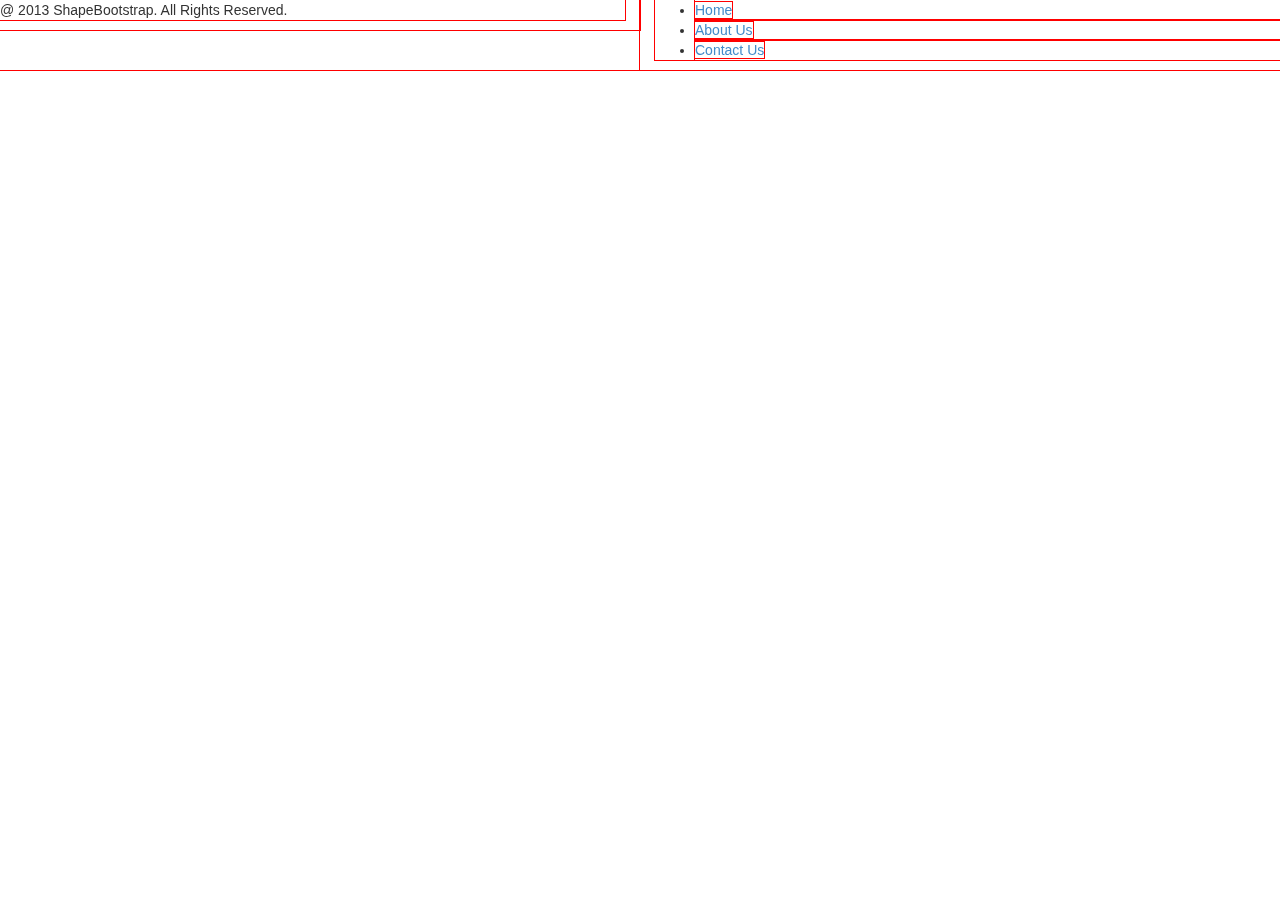
==== index.html @ e07c38ef "problema con la regilla" ====
<!DOCTYPE html>
<html lang="en">
  <head>
    <meta charset="utf-8">
    <meta name="viewport" content="width=device-width, initial-scale=1.0">
    <meta name="description" content="">
    <meta name="author" content="">
    <title>Home | Flat Theme</title>
    <link href="css/bootstrap.min.css" rel="stylesheet">
    <link href="css/font-awesome.min.css" rel="stylesheet">
    <link href="css/animate.css" rel="stylesheet">
    <link href="css/main.css" rel="stylesheet">
    <!--[if lt IE 9]>
    <script src="js/html5shiv.js"></script>
    <script src="js/respond.min.js"></script>
    <![endif]-->       
    <link rel="shortcut icon" href="images/ico/favicon.ico">
    <link rel="apple-touch-icon-precomposed" sizes="144x144" href="images/ico/apple-touch-icon-144-precomposed.png">
    <link rel="apple-touch-icon-precomposed" sizes="114x114" href="images/ico/apple-touch-icon-114-precomposed.png">
    <link rel="apple-touch-icon-precomposed" sizes="72x72" href="images/ico/apple-touch-icon-72-precomposed.png">
    <link rel="apple-touch-icon-precomposed" href="images/ico/apple-touch-icon-57-precomposed.png">
  </head>
  <body>
  <div>
    
        <div class="row">
            <div class="col-sm-6">
                <p>@ 2013 ShapeBootstrap. All Rights Reserved.</p>
            </div>
            <div class="col-sm-6">
                <ul id="lista-ter">
                    <li><a href="">Home</a></li>
                    <li><a href="">About Us</a></li>
                    <li><a href="">Contact Us</a></li>
                </ul>
            </div>
        </div>

    </div>

    <script src="js/jquery.js"></script>
    <script src="js/bootstrap.min.js"></script>
    <script src="js/main.js"></script>
  </body>
</html>
---- css/main.css ----
@import url(http://fonts.googleapis.com/css?family=Roboto:400,700,300);

.clearfix {
  *zoom: 1;
}

.clearfix:before,
.clearfix:after {
  display: table;
  content: "";
  line-height: 0;
}
.clearfix:after {
  clear: both;
}
*{
	outline:solid red 1px;
}
#lista-footer{
  list-style:none;
  float:right;
}
#lista-footer li{
  width:100px;
  display:inline-block;
}
#lista-footer li a{
	text-decoration:none;
}
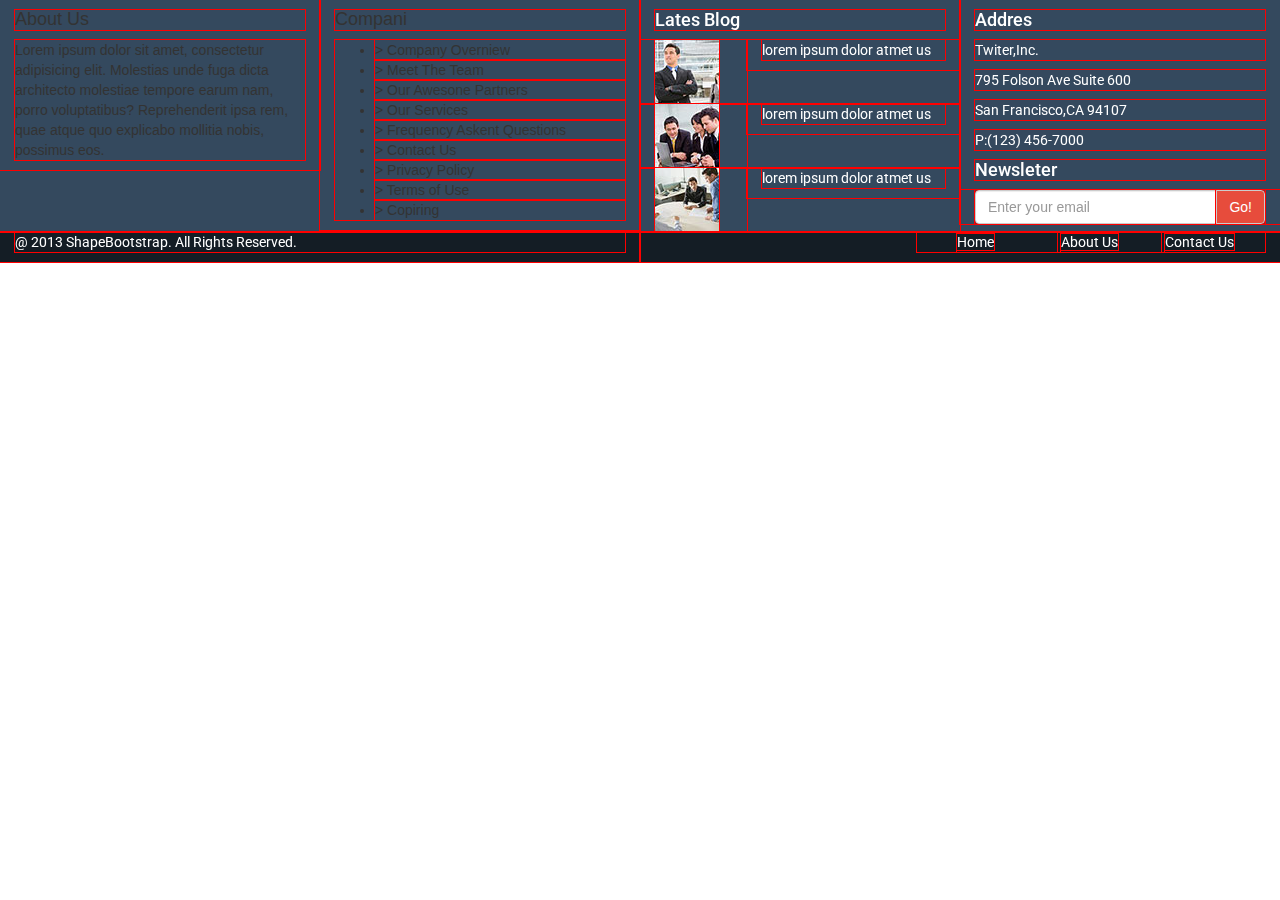
==== commit dcc2e201: "cambios footer" ====
--- a/index.html
+++ b/index.html
@@ -21,22 +21,93 @@
     <link rel="apple-touch-icon-precomposed" href="images/ico/apple-touch-icon-57-precomposed.png">
   </head>
   <body>
-  <div>
-    
-        <div class="row">
+  <div class="container-fluid">
+       <div class="row plomo-claro">
+           <div class="col-md-3">
+               <h4>About Us</h4>
+               <p>Lorem ipsum dolor sit amet, consectetur adipisicing elit. Molestias unde fuga dicta architecto molestiae tempore earum nam, porro voluptatibus? Reprehenderit ipsa rem, quae atque quo explicabo mollitia nobis, possimus eos.</p>
+           </div>
+           <div class="col-md-3">
+              <h4>Compani</h4> 
+              <ul>
+                  <li>> Company Overniew</li>
+                  <li>> Meet The Team</li>
+                  <li>> Our Awesone Partners</li>
+                  <li>> Our Services</li>
+                  <li>> Frequency Askent Questions</li>
+                  <li>> Contact Us</li>
+                  <li>> Privacy Policy</li>
+                  <li>> Terms of Use</li>
+                  <li>> Copiring</li>
+              </ul>
+           </div>
+           <div class="col-md-3">
+                <h4 id="blanco">Lates Blog</h4>
+                 <div class="row">
+                   <div class="col-sm-4">
+                       <img src="images/blog/thumb1.jpg">
+
+                   </div>
+                   <div class="col-sm-8">
+                      <p id="blanco">lorem ipsum dolor atmet us</p>
+                   </div>
+                 </div>
+                 <div class="row">
+                   <div class="col-sm-4">
+                       <img src="images/blog/thumb2.jpg">
+                       
+                   </div>
+                   <div class="col-sm-8">
+                      <p id="blanco">lorem ipsum dolor atmet us</p>
+                   </div>
+                 </div>
+                 <div class="row">
+                   <div class="col-sm-4">
+                       <img src="images/blog/thumb3.jpg">
+                       
+                   </div>
+                   <div class="col-sm-8">
+                      <p id="blanco">lorem ipsum dolor atmet us</p>
+                   </div>
+                 </div>
+                 
+           </div>
+           <div class="col-sm-3">
+               <h4 id="blanco">Addres</h4>
+               <p id="blanco">Twiter,Inc.</p>
+               <p id="blanco">795 Folson Ave Suite 600</p>
+               <p id="blanco">San Francisco,CA 94107</p>
+               <p id="blanco">P:(123) 456-7000</p>
+               <h4 id="blanco">Newsleter</h4>
+               <div class="row">
+                <div class="col-sm-12">
+                    <div class="input-group">
+                    <input type="text" class="form-control" placeholder="Enter your email">
+                    <span class="input-group-btn">
+                    <button class="btn btn-default" type="button">Go!</button>
+                    </span>
+                    </div>
+                </div>
+               </div>
+            </div>
+      
+       </div> 
+              
+            <div class="row plomo-oscuro">
             <div class="col-sm-6">
-                <p>@ 2013 ShapeBootstrap. All Rights Reserved.</p>
+                <p id="blanco">@ 2013 ShapeBootstrap. All Rights Reserved.</p>
             </div>
             <div class="col-sm-6">
-                <ul id="lista-ter">
+                <ul id="lista-footer">
                     <li><a href="">Home</a></li>
                     <li><a href="">About Us</a></li>
                     <li><a href="">Contact Us</a></li>
                 </ul>
             </div>
-        </div>
+            </div>
 
     </div>
+
 
     <script src="js/jquery.js"></script>
     <script src="js/bootstrap.min.js"></script>
--- a/css/main.css
+++ b/css/main.css
@@ -16,6 +16,13 @@
 *{
 	outline:solid red 1px;
 }
+.plomo-oscuro{
+	background:#141d25;
+}
+.plomo-claro{
+	background:#34495e;
+
+	}
 #lista-footer{
   list-style:none;
   float:right;
@@ -23,7 +30,18 @@
 #lista-footer li{
   width:100px;
   display:inline-block;
+
 }
 #lista-footer li a{
 	text-decoration:none;
+	color:white;
+	font-family:Roboto;
 }
+#blanco{
+	color:white;
+	font-family:Roboto;
+}
+.btn-default{
+    color:white;
+    background:#e74c3c;
+}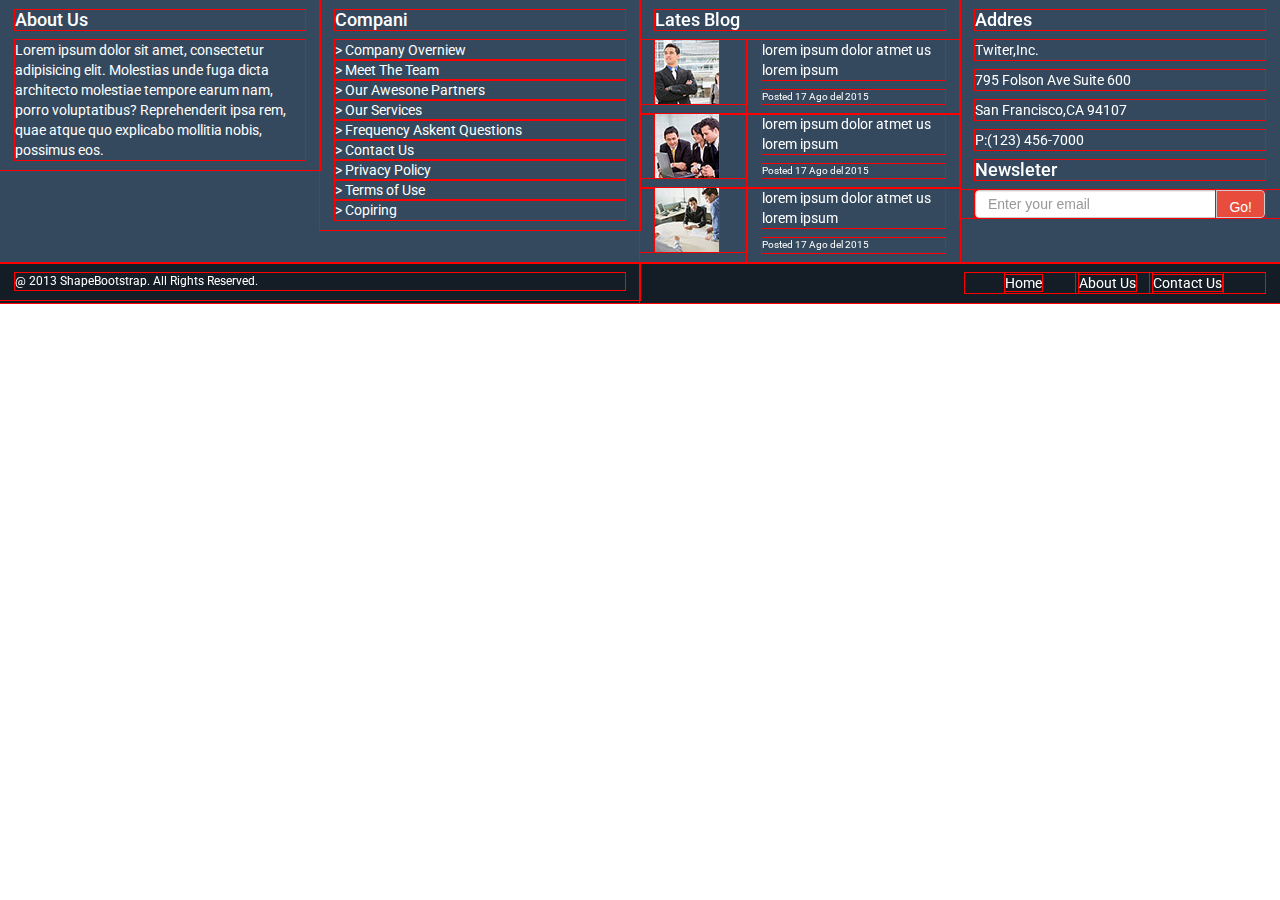
==== commit 4547992c: "aplicando estilos al footer" ====
--- a/index.html
+++ b/index.html
@@ -24,32 +24,36 @@
   <div class="container-fluid">
        <div class="row plomo-claro">
            <div class="col-md-3">
-               <h4>About Us</h4>
-               <p>Lorem ipsum dolor sit amet, consectetur adipisicing elit. Molestias unde fuga dicta architecto molestiae tempore earum nam, porro voluptatibus? Reprehenderit ipsa rem, quae atque quo explicabo mollitia nobis, possimus eos.</p>
+               <h4 class="blanco">About Us</h4>
+               <p class="blanco">Lorem ipsum dolor sit amet, consectetur adipisicing elit. Molestias unde fuga dicta architecto molestiae tempore earum nam, porro voluptatibus? Reprehenderit ipsa rem, quae atque quo explicabo mollitia nobis, possimus eos.</p>
            </div>
            <div class="col-md-3">
-              <h4>Compani</h4> 
-              <ul>
-                  <li>> Company Overniew</li>
-                  <li>> Meet The Team</li>
-                  <li>> Our Awesone Partners</li>
-                  <li>> Our Services</li>
-                  <li>> Frequency Askent Questions</li>
-                  <li>> Contact Us</li>
-                  <li>> Privacy Policy</li>
-                  <li>> Terms of Use</li>
-                  <li>> Copiring</li>
+              <h4 class="blanco">Compani</h4> 
+              <ul id="lista-compani">
+                  <li class="blanco">> Company Overniew</li>
+                  <li class="blanco">> Meet The Team</li>
+                  <li class="blanco">> Our Awesone Partners</li>
+                  <li class="blanco">> Our Services</li>
+                  <li class="blanco">> Frequency Askent Questions</li>
+                  <li class="blanco">> Contact Us</li>
+                  <li class="blanco">> Privacy Policy</li>
+                  <li class="blanco">> Terms of Use</li>
+                  <li class="blanco">> Copiring</li>
+
               </ul>
            </div>
+
            <div class="col-md-3">
-                <h4 id="blanco">Lates Blog</h4>
+                <h4 class="blanco">Lates Blog</h4>
                  <div class="row">
                    <div class="col-sm-4">
                        <img src="images/blog/thumb1.jpg">
 
                    </div>
                    <div class="col-sm-8">
-                      <p id="blanco">lorem ipsum dolor atmet us</p>
+                      <p class="blanco">lorem ipsum dolor atmet us
+                      lorem ipsum                    </p>
+                      <p id="pequeño">Posted 17 Ago del 2015</p>
                    </div>
                  </div>
                  <div class="row">
@@ -58,7 +62,10 @@
                        
                    </div>
                    <div class="col-sm-8">
-                      <p id="blanco">lorem ipsum dolor atmet us</p>
+                      <p class="blanco">lorem ipsum dolor atmet us
+                      lorem ipsum
+                      </p>
+                       <p id="pequeño">Posted 17 Ago del 2015</p>
                    </div>
                  </div>
                  <div class="row">
@@ -67,26 +74,33 @@
                        
                    </div>
                    <div class="col-sm-8">
-                      <p id="blanco">lorem ipsum dolor atmet us</p>
+                      <p class="blanco">lorem ipsum dolor atmet us
+                      lorem ipsum
+                      </p>
+                       <p id="pequeño">Posted 17 Ago del 2015</p>
                    </div>
                  </div>
                  
            </div>
            <div class="col-sm-3">
-               <h4 id="blanco">Addres</h4>
-               <p id="blanco">Twiter,Inc.</p>
-               <p id="blanco">795 Folson Ave Suite 600</p>
-               <p id="blanco">San Francisco,CA 94107</p>
-               <p id="blanco">P:(123) 456-7000</p>
-               <h4 id="blanco">Newsleter</h4>
+               <h4 class="blanco">Addres</h4>
+               <p class="blanco">Twiter,Inc.</p>
+               <p class="blanco">795 Folson Ave Suite 600</p>
+               <p class="blanco">San Francisco,CA 94107</p>
+               <p class="blanco">P:(123) 456-7000</p>
+               <h4 class="blanco">Newsleter</h4>
                <div class="row">
                 <div class="col-sm-12">
+                    <form action="#email">
                     <div class="input-group">
-                    <input type="text" class="form-control" placeholder="Enter your email">
+                    <input type="email" class="form-control" placeholder="Enter your email" required>
                     <span class="input-group-btn">
+
                     <button class="btn btn-default" type="button">Go!</button>
                     </span>
+
                     </div>
+                    </form>
                 </div>
                </div>
             </div>
@@ -95,7 +109,7 @@
               
             <div class="row plomo-oscuro">
             <div class="col-sm-6">
-                <p id="blanco">@ 2013 ShapeBootstrap. All Rights Reserved.</p>
+                <p class="blanco separado">@ 2013 ShapeBootstrap. All Rights Reserved.</p>
             </div>
             <div class="col-sm-6">
                 <ul id="lista-footer">
@@ -105,7 +119,7 @@
                 </ul>
             </div>
             </div>
-
+         
     </div>
 
 
--- a/css/main.css
+++ b/css/main.css
@@ -23,12 +23,27 @@
 	background:#34495e;
 
 	}
+.altura{
+	height:50px;
+}
+#lista-compani{
+	list-style:none;
+	padding:0;
+}
+#pequeño{
+	font-size:10px;
+	font-family:Roboto;
+	color:white;
+}
+
 #lista-footer{
   list-style:none;
   float:right;
+  width:300px;
+  margin-top:10px;
 }
 #lista-footer li{
-  width:100px;
+  width:70px;
   display:inline-block;
 
 }
@@ -37,11 +52,34 @@
 	color:white;
 	font-family:Roboto;
 }
-#blanco{
+.blanco{
 	color:white;
 	font-family:Roboto;
 }
+.separado{
+	margin-top:10px;
+	font-size:12px;
+}
+
 .btn-default{
     color:white;
     background:#e74c3c;
-}+    height:28px;
+
+}
+.form-control{
+	height:28px;
+
+}
+input:required{
+
+}
+
+
+
+
+
+
+
+
+
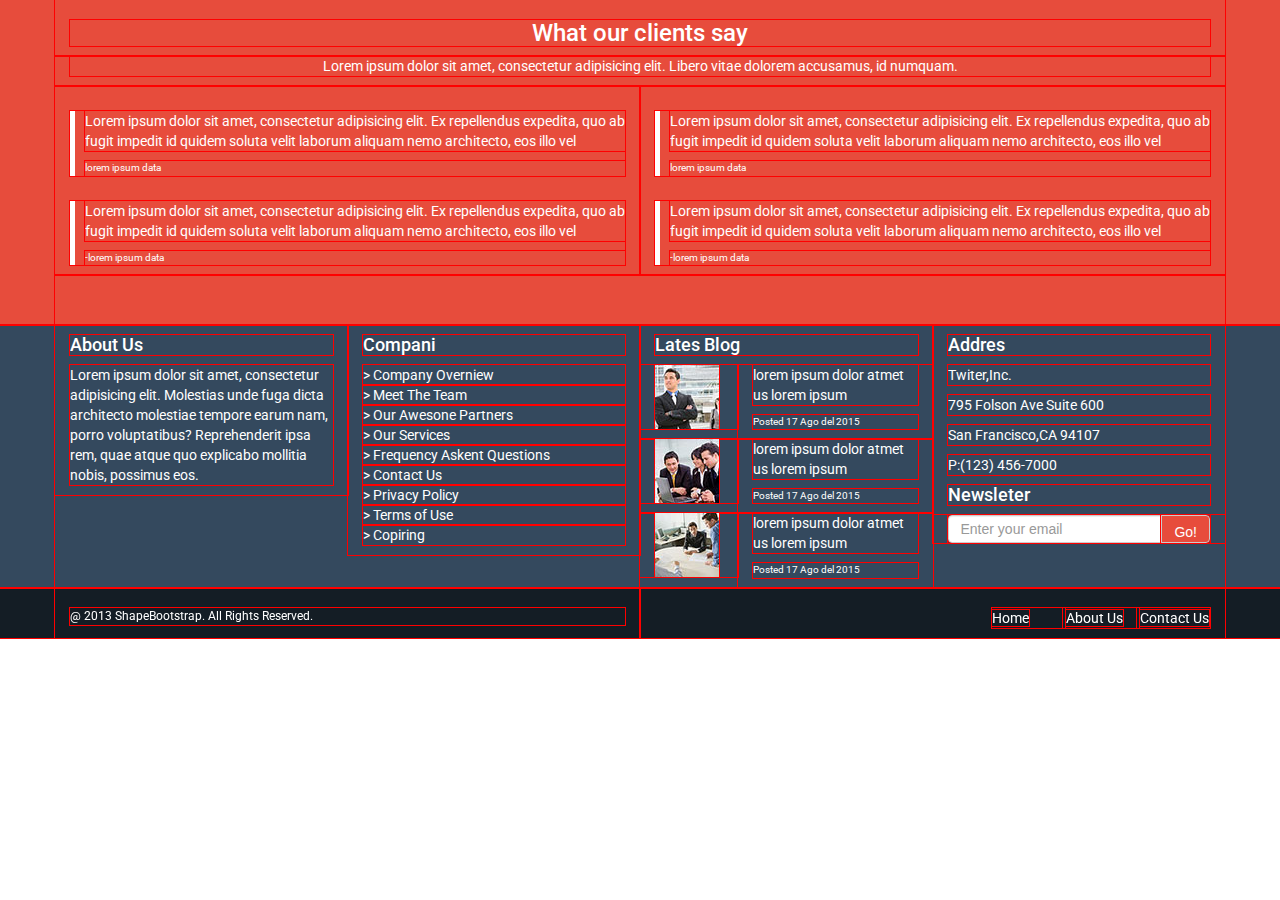
==== commit 43116619: "aplicando estilos" ====
--- a/index.html
+++ b/index.html
@@ -21,8 +21,50 @@
     <link rel="apple-touch-icon-precomposed" href="images/ico/apple-touch-icon-57-precomposed.png">
   </head>
   <body>
-  <div class="container-fluid">
-       <div class="row plomo-claro">
+  <div class="container-fluid rosado-salmon">
+      <div class="container">
+          <div class="row rosado-salmon">
+              <div class="col-sm-12">
+                  <h3 class="blanco centrado">What our clients say</h3>
+              </div>
+          </div>
+          <div class="row rosado-salmon">
+              <div class="col-sm-12">
+                  <p class="blanco centrado">Lorem ipsum dolor sit amet, consectetur adipisicing elit. Libero vitae dolorem accusamus, id numquam.</p>
+              </div>
+          </div>
+          <div class="row rosado-salmon">
+              <div class="col-sm-6">
+                  <div class="parrafo">
+                      <p class="blanco">Lorem ipsum dolor sit amet, consectetur adipisicing elit. Ex repellendus expedita, quo ab fugit impedit id quidem soluta velit laborum aliquam nemo architecto, eos illo vel</p>
+                      <p class="pequeño">lorem ipsum data</p>
+                  </div>
+                  <div class="parrafo">
+                      <p class="blanco">Lorem ipsum dolor sit amet, consectetur adipisicing elit. Ex repellendus expedita, quo ab fugit impedit id quidem soluta velit laborum aliquam nemo architecto, eos illo vel</p>
+                      <p class="pequeño">-lorem ipsum data</p>
+                  </div>
+              </div>
+              <div class="col-sm-6">
+                  <div class="parrafo">
+                      <p class="blanco">Lorem ipsum dolor sit amet, consectetur adipisicing elit. Ex repellendus expedita, quo ab fugit impedit id quidem soluta velit laborum aliquam nemo architecto, eos illo vel</p>
+                      <p class="pequeño">lorem ipsum data</p>
+                  </div>
+                  <div class="parrafo">
+                      <p class="blanco">Lorem ipsum dolor sit amet, consectetur adipisicing elit. Ex repellendus expedita, quo ab fugit impedit id quidem soluta velit laborum aliquam nemo architecto, eos illo vel</p>
+                      <p class="pequeño">-lorem ipsum data</p>
+                  </div>
+              </div>
+          </div>
+          <div class="row rosado-salmon">
+            <div class="col-sm-12 hidden-xs especial
+            ">
+            </div>
+          </div>
+      </div>
+  </div>
+  <div class="container-fluid plomo-claro">
+       <div class="container">
+          <div class="row plomo-claro">
            <div class="col-md-3">
                <h4 class="blanco">About Us</h4>
                <p class="blanco">Lorem ipsum dolor sit amet, consectetur adipisicing elit. Molestias unde fuga dicta architecto molestiae tempore earum nam, porro voluptatibus? Reprehenderit ipsa rem, quae atque quo explicabo mollitia nobis, possimus eos.</p>
@@ -53,7 +95,7 @@
                    <div class="col-sm-8">
                       <p class="blanco">lorem ipsum dolor atmet us
                       lorem ipsum                    </p>
-                      <p id="pequeño">Posted 17 Ago del 2015</p>
+                      <p class="pequeño">Posted 17 Ago del 2015</p>
                    </div>
                  </div>
                  <div class="row">
@@ -65,7 +107,7 @@
                       <p class="blanco">lorem ipsum dolor atmet us
                       lorem ipsum
                       </p>
-                       <p id="pequeño">Posted 17 Ago del 2015</p>
+                       <p class="pequeño">Posted 17 Ago del 2015</p>
                    </div>
                  </div>
                  <div class="row">
@@ -77,7 +119,7 @@
                       <p class="blanco">lorem ipsum dolor atmet us
                       lorem ipsum
                       </p>
-                       <p id="pequeño">Posted 17 Ago del 2015</p>
+                       <p class="pequeño">Posted 17 Ago del 2015</p>
                    </div>
                  </div>
                  
@@ -105,10 +147,13 @@
                </div>
             </div>
       
-       </div> 
-              
-            <div class="row plomo-oscuro">
-            <div class="col-sm-6">
+          </div>
+       </div>
+  </div>
+  <div class="container-fluid plomo-oscuro">
+       <div class="container">
+          <div class="row plomo-oscuro">
+            <div class="col-sm-6 altura">
                 <p class="blanco separado">@ 2013 ShapeBootstrap. All Rights Reserved.</p>
             </div>
             <div class="col-sm-6">
@@ -118,11 +163,11 @@
                     <li><a href="">Contact Us</a></li>
                 </ul>
             </div>
-            </div>
-         
-    </div>
+            </div> 
+       </div>
+  </div>
 
-
+  
     <script src="js/jquery.js"></script>
     <script src="js/bootstrap.min.js"></script>
     <script src="js/main.js"></script>
--- a/css/main.css
+++ b/css/main.css
@@ -21,8 +21,18 @@
 }
 .plomo-claro{
 	background:#34495e;
-
 	}
+.rosado-salmon{
+	background:#e74c3c;
+}
+.especial{
+	height:50px;
+}
+.parrafo{
+    border-left:5px solid white;
+    padding-left:10px;
+    margin-top:25px;
+}
 .altura{
 	height:50px;
 }
@@ -30,17 +40,19 @@
 	list-style:none;
 	padding:0;
 }
-#pequeño{
+.pequeño{
 	font-size:10px;
 	font-family:Roboto;
 	color:white;
 }
-
+.centrado{
+	text-align:center;
+}
 #lista-footer{
   list-style:none;
   float:right;
-  width:300px;
-  margin-top:10px;
+  padding:0;
+  margin-top:20px;
 }
 #lista-footer li{
   width:70px;
@@ -57,7 +69,7 @@
 	font-family:Roboto;
 }
 .separado{
-	margin-top:10px;
+	margin-top:20px;
 	font-size:12px;
 }
 
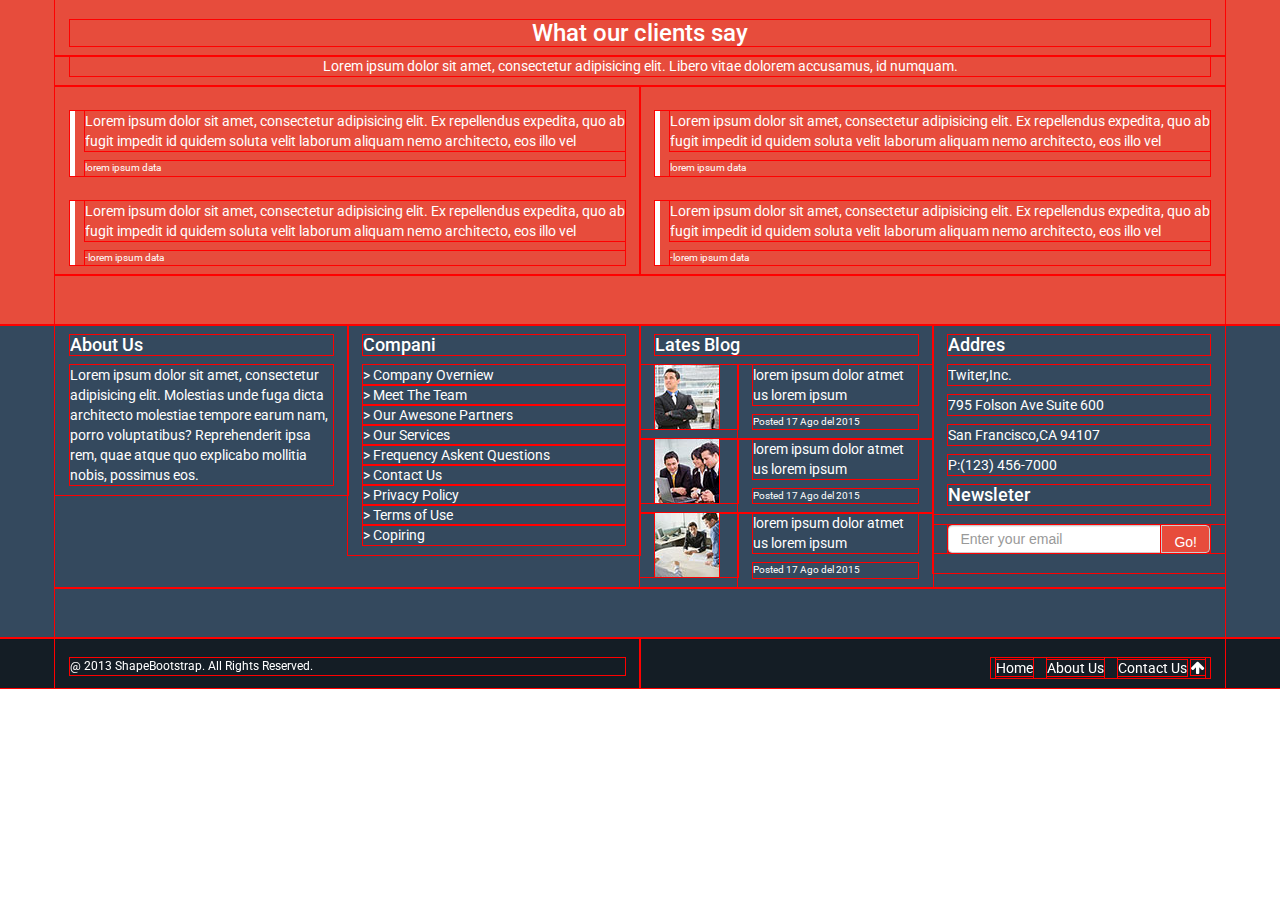
==== commit b12527b3: "portfolioo" ====
--- a/index.html
+++ b/index.html
@@ -132,7 +132,7 @@
                <p class="blanco">P:(123) 456-7000</p>
                <h4 class="blanco">Newsleter</h4>
                <div class="row">
-                <div class="col-sm-12">
+                <div class="col-sm-12 altura">
                     <form action="#email">
                     <div class="input-group">
                     <input type="email" class="form-control" placeholder="Enter your email" required>
@@ -146,25 +146,33 @@
                 </div>
                </div>
             </div>
-      
-          </div>
-       </div>
+        </div>
+          <div class="row plomo-claro">
+                  <div class="col-sm-12 hidden-xs especial">
+                    
+                  </div>
+            </div>
+
+       </div><!--footer-->
   </div>
   <div class="container-fluid plomo-oscuro">
        <div class="container">
           <div class="row plomo-oscuro">
-            <div class="col-sm-6 altura">
+            <div class="col-sm-6 especial">
                 <p class="blanco separado">@ 2013 ShapeBootstrap. All Rights Reserved.</p>
             </div>
-            <div class="col-sm-6">
+            <div class="col-sm-6 especial">
                 <ul id="lista-footer">
                     <li><a href="">Home</a></li>
                     <li><a href="">About Us</a></li>
-                    <li><a href="">Contact Us</a></li>
+                    <li><a href="">Contact Us</a>
+                    <span class="icon-arrow-up"></span>
+                    </li>
                 </ul>
+                
             </div>
             </div> 
-       </div>
+        </div>
   </div>
 
   
--- a/css/main.css
+++ b/css/main.css
@@ -25,16 +25,33 @@
 .rosado-salmon{
 	background:#e74c3c;
 }
+.esmeralda{
+	background:#2ecc71;
+}
+.plomito{
+	background:#f4f4f3;
+}
 .especial{
 	height:50px;
+}
+.altura{
+   margin:10px 0 20px 0;
 }
 .parrafo{
     border-left:5px solid white;
     padding-left:10px;
     margin-top:25px;
 }
-.altura{
-	height:50px;
+.unico{
+	width:20px;
+}
+.indicador{
+	width:130px;
+    float:right;
+}
+.indicador p{
+	width:60px;
+	display:inline-block;
 }
 #lista-compani{
 	list-style:none;
@@ -55,7 +72,7 @@
   margin-top:20px;
 }
 #lista-footer li{
-  width:70px;
+  margin:0 5px 0 5px;
   display:inline-block;
 
 }
@@ -86,6 +103,15 @@
 input:required{
 
 }
+.icon-arrow-up{
+	color:white;
+	font-size:15px;
+}
+.foto-1{
+	width:100%;
+	height:2%;
+	padding:10px;
+}
 
 
 
@@ -93,5 +119,3 @@
 
 
 
-
-
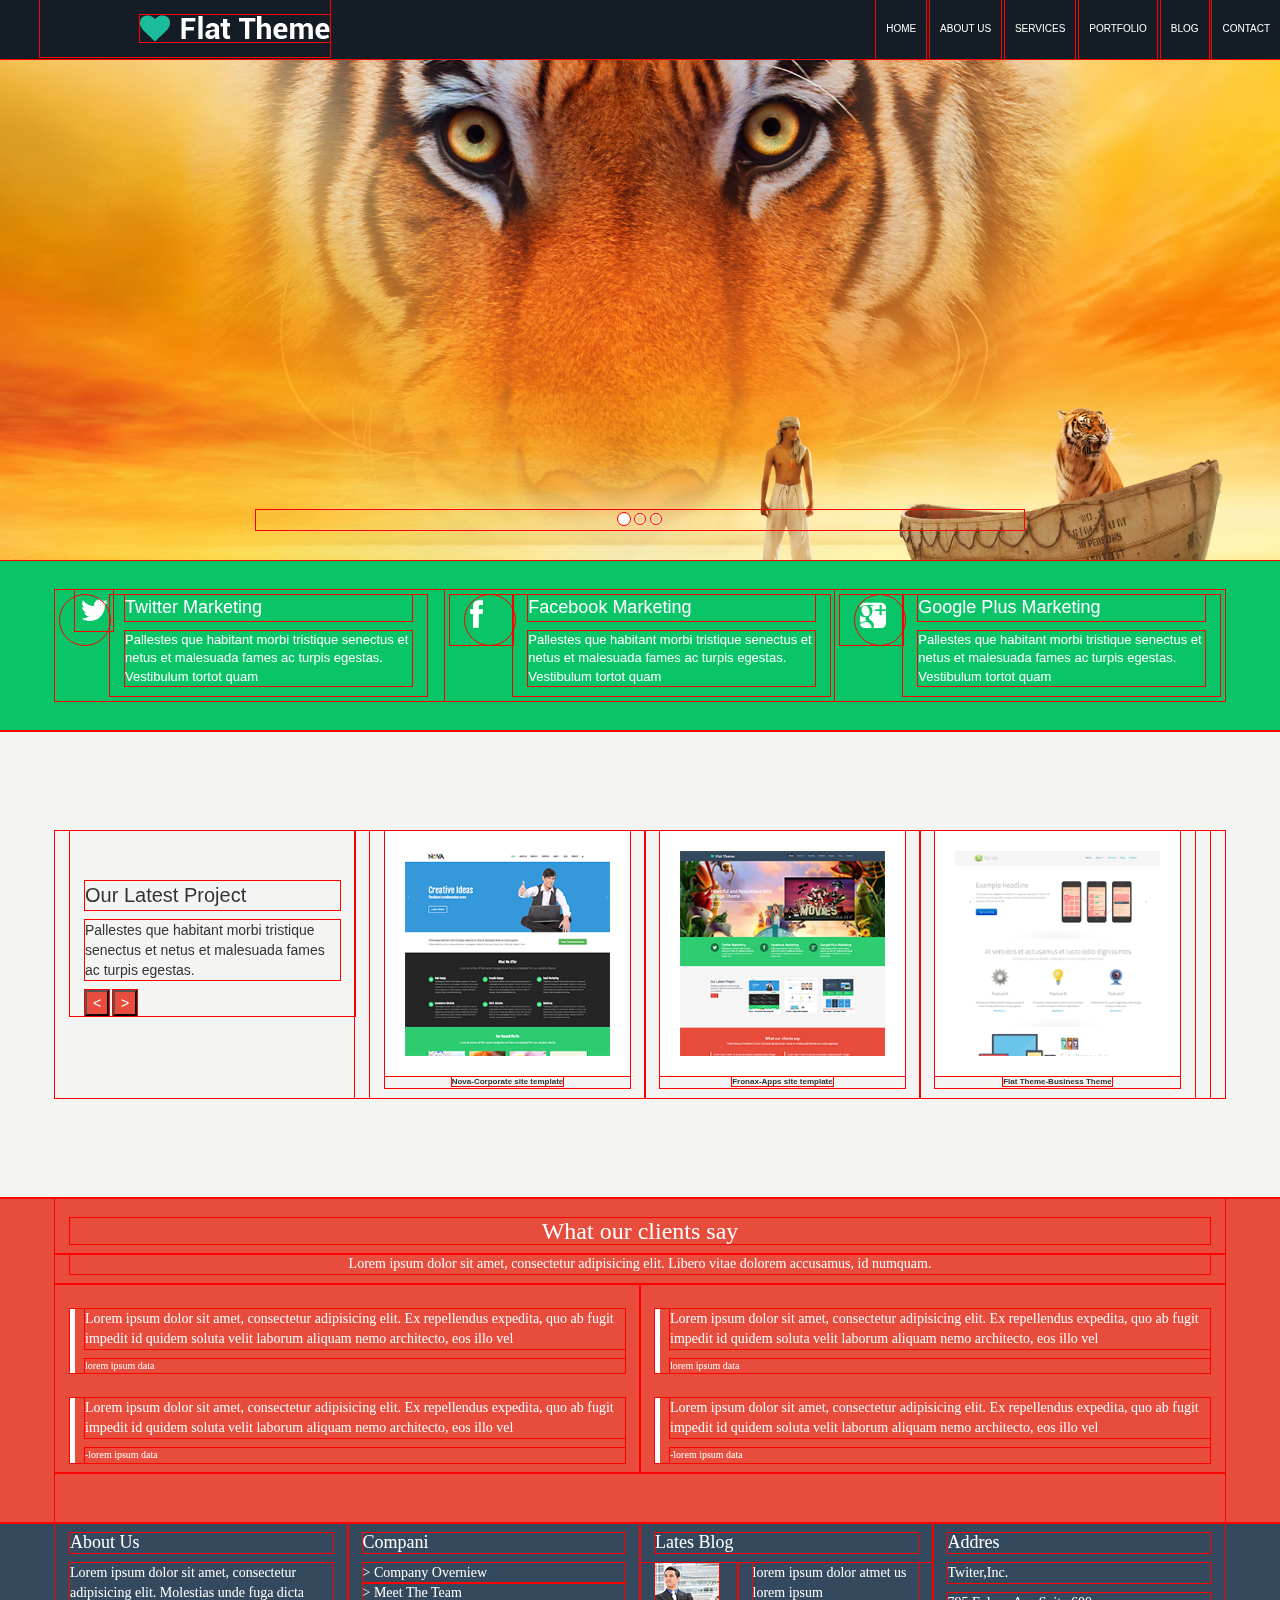
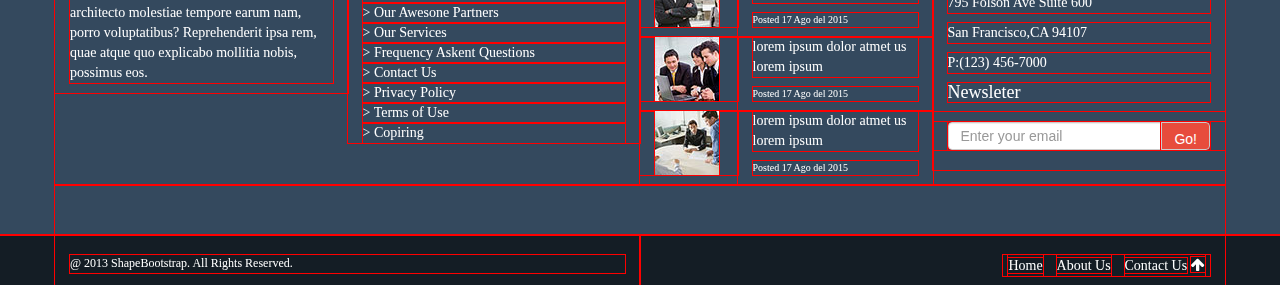
==== commit f161896d: "contacto" ====
--- a/index.html
+++ b/index.html
@@ -21,6 +21,105 @@
     <link rel="apple-touch-icon-precomposed" href="images/ico/apple-touch-icon-57-precomposed.png">
   </head>
   <body>
+  <header> <!--menu y slider-->            
+         <div class="main-menu">
+         <ul class="list-nav">
+            <div class=" logo"><img src="images/logo.png "></div>
+            <li ><a href="">Home</a></li>
+            <li ><a href="">About us</a></li>
+            <li ><a href="">Services</i></a></li>
+            <li ><a href="">Portfolio</a></li>
+            <li ><a href="">Blog</a></li>
+            <li ><a href="">Contact</a></li>
+         </ul> 
+        </div>
+        <div id="myCarousel" class="carousel slide" data-ride="carousel">
+  <!-- Indicators -->
+  <ol class="carousel-indicators">
+    <li data-target="#myCarousel" data-slide-to="0" class="active"></li>
+    <li data-target="#myCarousel" data-slide-to="1"></li>
+    <li data-target="#myCarousel" data-slide-to="2"></li>
+  </ol>
+
+  <!-- Wrapper for slides -->
+  <div class="carousel-inner" >
+    <div class="item active">
+      <img src="images/slider/bg1.jpg" alt="Chania">
+    </div>
+
+    <div class="item">
+      <img src="images/slider/bg2.jpg" alt="Chania">
+    </div>
+
+    <div class="item">
+      <img src="images/slider/bg3.jpg" alt="Flower">
+    </div>
+  </div>
+
+ </header><!--find estas seccion-->
+  <div class="verde"><!--inicio de secction-->
+      <div class="container">
+        <div class="row">
+          <div class=" verde1 col-xs-12  col-sm-12 col-md-4 col-lg-4">
+            <div class=" fondo-icon col-xs-2  col-sm-2 col-md-2 col-lg-2">
+              <i class="icon-twitter "></i></div>
+            <div class="col-xs-10  col-sm-10 col-md-10 col-lg-10">
+              <p class="letra1"> Twitter Marketing</p>
+              <P class="letra">Pallestes que habitant morbi tristique senectus et netus et malesuada fames ac turpis egestas. Vestibulum tortot quam </P>
+            </div>
+          </div>
+          <div class=" verde1 col-xs-12  col-sm-12 col-md-4 col-lg-4">
+            <div class="col-xs-2  col-sm-2 col-md-2 col-lg-2">
+              <i class="icon-facebook"></i></div>
+            <div class="col-xs-10  col-sm-10 col-md-10 col-lg-10">
+              <p class="letra1"> Facebook Marketing</p>
+              <P class="letra">Pallestes que habitant morbi tristique senectus et netus et malesuada fames ac turpis egestas. Vestibulum tortot quam </P>
+            </div>
+          </div>
+          <div class=" verde1 col-xs-12  col-sm-12 col-md-4 col-lg-4">
+            <div class="col-xs-2  col-sm-2 col-md-2 col-lg-2">
+              <i class="icon-google-plus-sign"></i></div>
+            <div class="col-xs-10  col-sm-10 col-md-10 col-lg-10">
+              <p class="letra1"> Google Plus Marketing</p>
+              <P class="letra">Pallestes que habitant morbi tristique senectus et netus et malesuada fames ac turpis egestas. Vestibulum tortot quam </P>
+            </div>
+          </div>
+        </div> 
+      </div>
+ </div>
+
+ <div class="white">
+   <div class="container">
+      <div class="row">
+        <div class="col-xs-12 col-sm-12 col-md-12 col-lg-12" >
+          <div class=" sep col-xs-12 col-sm-12 col-md-3 col-lg-3">
+            <p class="letra2">Our Latest Project</p>
+            <p>Pallestes que habitant morbi tristique senectus et netus et malesuada fames ac turpis egestas.</p>
+            <button class="play"><</button>
+            <button class="play">></button>
+          </div>
+          <div class="col-xs-12 col-sm-12 col-md-9 col-lg-9" >
+             <div class=" col-xs-4 col-sm-4 col-md-4 col-lg-4">
+              <img class="foto"src="images/portfolio/recent/item1.png">
+              <p class="letra3"><strong>Nova-Corporate site template</strong></p>
+            </div>
+             <div class=" col-xs-4 col-sm-4 col-md-4 col-lg-4">
+              <img class="foto" src="images/portfolio/recent/item2.png">
+              <p class="letra3"><strong>Fronax-Apps site template</strong></p>
+            </div>
+             <div class=" col-xs-4 col-sm-4 col-md-4 col-lg-4">
+              <img class=" foto "src="images/portfolio/recent/item3.png">
+              <p class="letra3"><strong>Flat Theme-Business Theme </strong></p>
+            </div>
+          </div>
+        </div>
+      </div>
+    </div>
+ </div>
+
+
+
+  <!--footer-->
   <div class="container-fluid rosado-salmon">
       <div class="container">
           <div class="row rosado-salmon">
--- a/css/main.css
+++ b/css/main.css
@@ -1,4 +1,4 @@
-@import url(http://fonts.googleapis.com/css?family=Roboto:400,700,300);
+@import url(}ççç[data-uri]);
 
 .clearfix {
   *zoom: 1;
@@ -13,6 +13,441 @@
 .clearfix:after {
   clear: both;
 }
+ul{
+	margin: 0px;
+}
+/*** inicio header**/
+.main-menu{
+	list-style: none;
+    background: #141d25;
+    height: 60px;
+    
+    }
+.list-nav{
+    text-align: right;
+}
+	
+.list-nav li{
+	display: inline-block;
+}
+.list-nav a{
+	display: inline block;
+	color: #FFFFFF;
+	text-transform: uppercase;
+	text-decoration: none;
+	font-size: 10px;
+	padding: 22px 10px 22px 10px;
+	float: right;
+	height: 60px;
+
+}
+ul .list-nav{
+	display: inline-block;
+	padding-bottom: 20px;
+	height: 300px; 
+	float: right;
+}
+.list-nav a:hover{
+	text-decoration: none;
+	transform: scale(1.2);
+	transition:all 0.5s;}
+.logo{
+	display: inline-block;
+	float: left;
+	padding-bottom: 15px;
+	padding-left: 100px;
+	padding-top: 15px
+}
+.fondo-icon{
+
+	background: rgba (0, 0, 0, 0.8);
+	border-radius: 100%;
+	width: 50px;
+	height: 50px;
+}
+/*inicio verde*/
+.verde{
+	background: #0AC568;
+	padding:30px;
+	background: rgba (0, 0, 0, 0.1);
+}
+.verde1{
+	background: #0AC568;
+	padding:5px;
+}
+i.icon-twitter{
+    list-style: none;
+	color: #FFFFFF; 
+	font-size: 30px;
+	padding: 5px;
+}
+i.icon-facebook{
+    list-style: none;
+	color: #FFFFFF;
+	background: rgba (0, 0, 0, 0.1);
+	border-radius: 100%; 
+	font-size: 30px;
+	width: 50px;
+	height: 50px;
+	display: inline-block;
+	float: left;
+	padding: 5px;
+}
+i.icon-google-plus-sign{
+    list-style: none;
+	color: #FFFFFF;
+	background: rgba (0, 0, 0, 0.1);
+	border-radius: 100%; 
+	font-size: 30px;
+	width: 50px;
+	height: 50px;
+	display: inline-block;
+	float: left;
+	padding: 5px;
+}
+.letra{
+	font-size: 13px;
+	color: #FFFFFF;
+}
+.letra1{
+	font-size: 18px;
+	color: #FFFFFF;
+}
+/***inicio blanco***/
+.white{
+padding-top: 100px;
+padding-bottom: 100px;
+padding-left: 30px;
+padding-right: 30px;
+background: #f4f4f3;
+}
+.play{
+	background: #e74c3c;
+	color: #FFFFFF;
+}
+.foto{
+	float: right;
+	display: inline-block;
+	padding: 20px;
+	width:100%;
+	height: 100%;
+	background: #FFFFFF;
+
+}
+.sep{
+	padding-top: 50px;
+}
+.letra2{
+	font-size: 20px; 
+}
+.letra3{
+	font-size: 8px;
+    text-align: center;
+}
+/***fin blanco***/
+/*contact*/
+iframe{
+	width:100%;
+}
+.mensaje{
+	height:100px;
+}
+
+
+
+
+
+
+
+
+
+
+
+
+
+
+
+
+
+
+
+
+
+
+
+
+
+
+
+
+
+
+
+
+
+
+
+
+
+
+
+
+
+
+
+
+
+
+
+
+
+
+
+
+
+
+
+
+
+
+
+
+
+
+
+
+
+
+
+
+
+
+
+
+
+
+
+
+
+
+
+
+
+
+
+
+
+
+
+
+
+
+
+
+
+
+
+
+
+
+
+
+
+
+
+
+
+
+
+
+
+
+
+
+
+
+
+
+
+
+
+
+
+
+
+
+
+
+
+
+
+
+
+
+
+
+
+
+
+
+
+
+
+
+
+
+
+
+
+
+
+
+
+
+
+
+
+
+
+
+
+
+
+
+
+
+
+
+
+
+
+
+
+
+
+
+
+
+
+
+
+
+
+
+
+
+
+
+
+
+
+
+
+
+
+
+
+
+
+
+
+
+
+
+
+
+
+
+
+
+
+
+
+
+
+
+
+
+
+
+
+
+
+
+
+
+
+
+
+
+
+
+
+
+
+
+
+
+
+
+
+
+
+
+
+
+
+
+
+
+
+
+
+
+
+
+
+
+
+
+
+
+
+
+
+
+
+
+
+
+
+
+
+
+
+
+
+
+
+
+
+
+
+
+
+
+
+
+
+
+
+
+
+
+
+
+
+
 *{
 	outline:solid red 1px;
 }
@@ -109,13 +544,42 @@
 }
 .foto-1{
 	width:100%;
-	height:2%;
 	padding:10px;
-}
-
-
-
-
-
-
-
+	background:white;
+	margin-top:20px;
+
+}
+.pequeño-negro{
+	width:100%;
+	padding-left:10px;
+	background:white;
+	font-size:12px;
+	font-weight:bold;
+	margin-bottom:20px;
+}
+.caja-parrafo{
+	border-left:5px solid grey;
+	padding-left:10px;
+	margin-top:30px;
+}
+.icono{
+	width:100%;
+	height:40px;
+    
+	background:grey;
+}
+.icono span{
+	color:white;
+	font-size:30px;
+	margin:5px;
+
+}
+
+
+
+
+
+
+
+
+
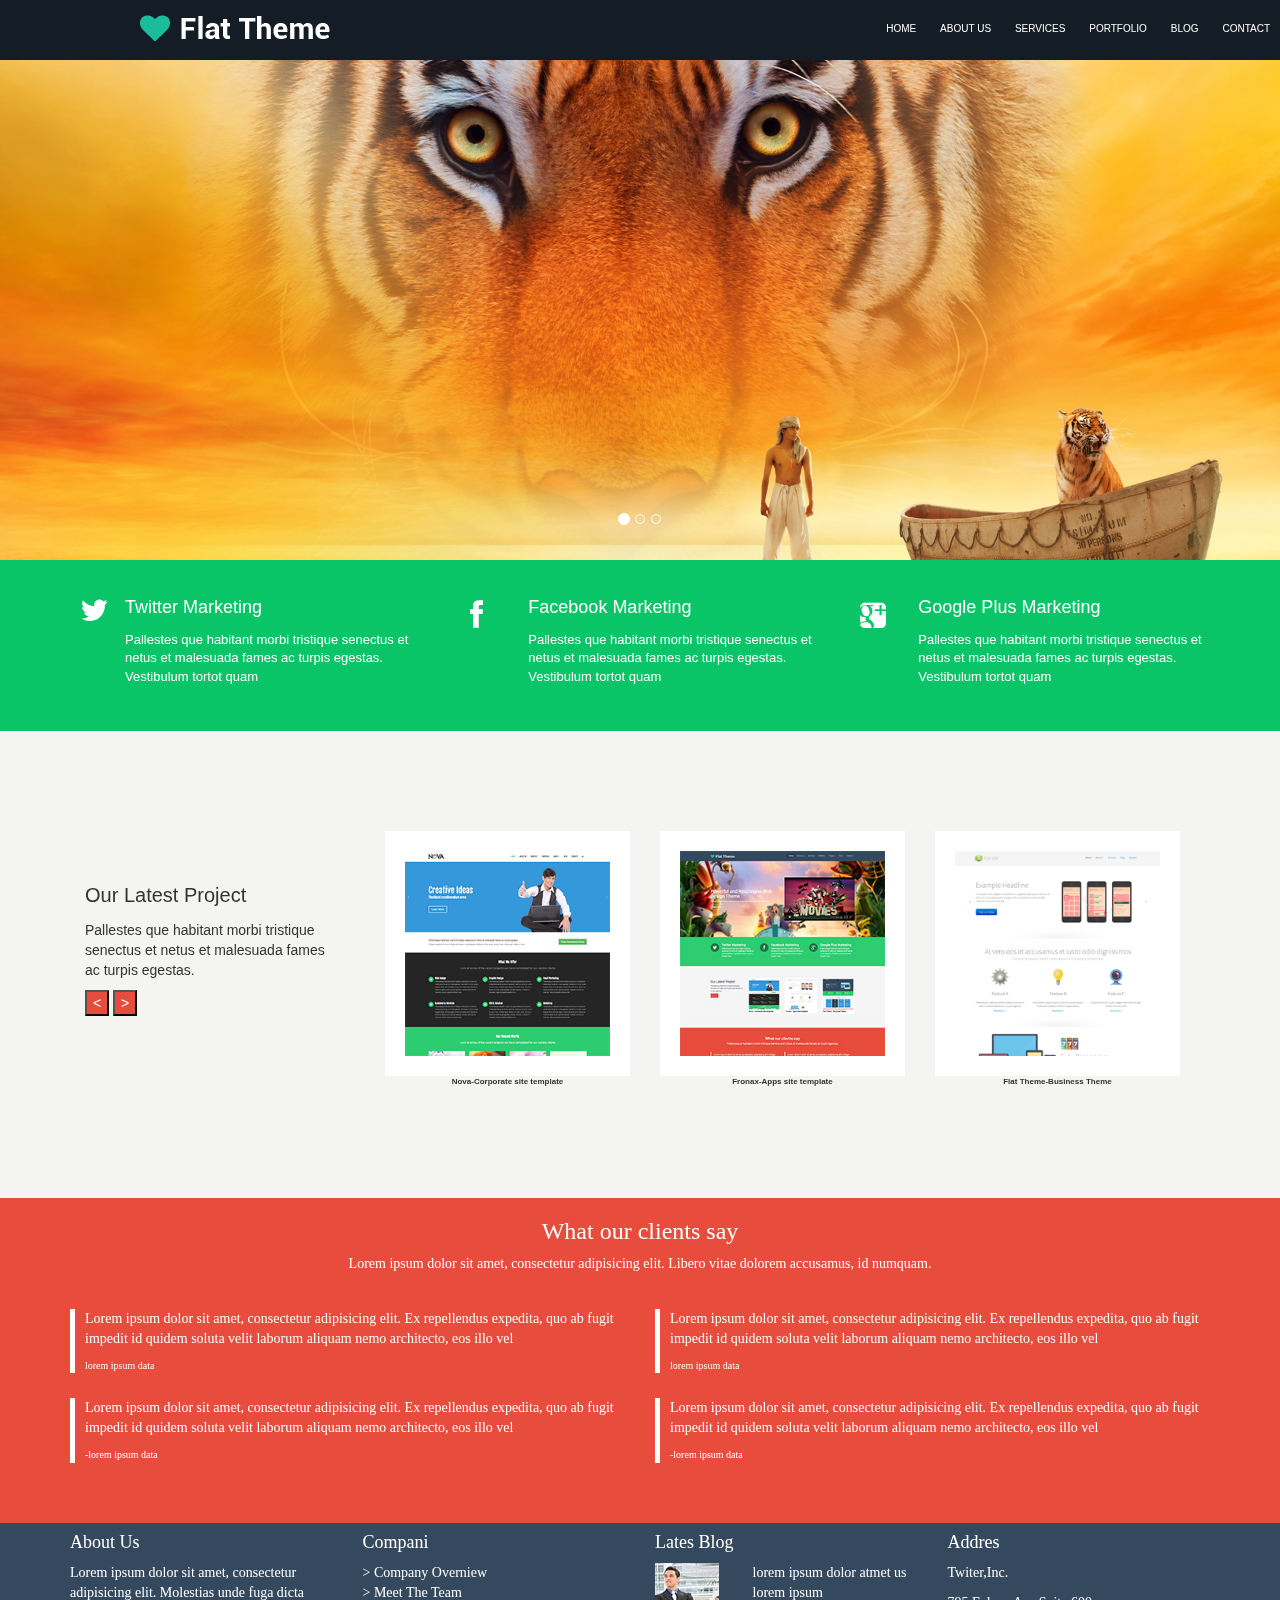
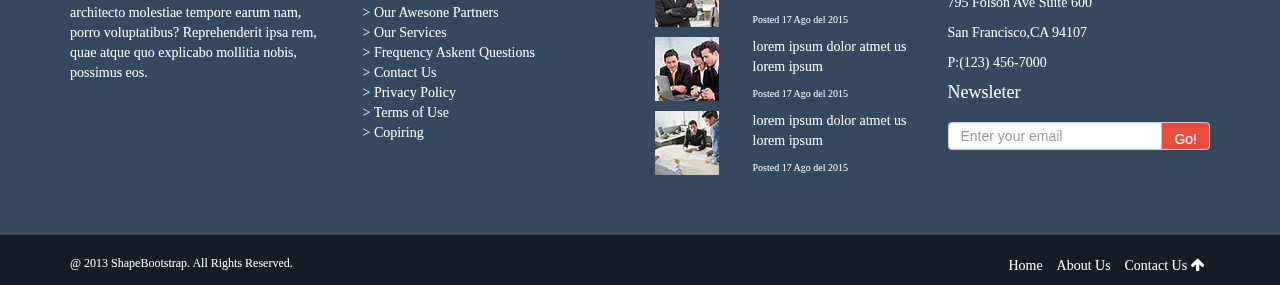
==== commit 1c9451df: "ultimos cambios" ====
--- a/index.html
+++ b/index.html
@@ -117,8 +117,6 @@
     </div>
  </div>
 
-
-
   <!--footer-->
   <div class="container-fluid rosado-salmon">
       <div class="container">
--- a/css/main.css
+++ b/css/main.css
@@ -149,308 +149,303 @@
 iframe{
 	width:100%;
 }
-.mensaje{
-	height:100px;
-}
-
-
-
-
-
-
-
-
-
-
-
-
-
-
-
-
-
-
-
-
-
-
-
-
-
-
-
-
-
-
-
-
-
-
-
-
-
-
-
-
-
-
-
-
-
-
-
-
-
-
-
-
-
-
-
-
-
-
-
-
-
-
-
-
-
-
-
-
-
-
-
-
-
-
-
-
-
-
-
-
-
-
-
-
-
-
-
-
-
-
-
-
-
-
-
-
-
-
-
-
-
-
-
-
-
-
-
-
-
-
-
-
-
-
-
-
-
-
-
-
-
-
-
-
-
-
-
-
-
-
-
-
-
-
-
-
-
-
-
-
-
-
-
-
-
-
-
-
-
-
-
-
-
-
-
-
-
-
-
-
-
-
-
-
-
-
-
-
-
-
-
-
-
-
-
-
-
-
-
-
-
-
-
-
-
-
-
-
-
-
-
-
-
-
-
-
-
-
-
-
-
-
-
-
-
-
-
-
-
-
-
-
-
-
-
-
-
-
-
-
-
-
-
-
-
-
-
-
-
-
-
-
-
-
-
-
-
-
-
-
-
-
-
-
-
-
-
-
-
-
-
-
-
-
-
-
-
-
-
-
-
-
-
-
-
-
-
-
-
-
-
-
-
-
-
-
-
-
-
-
-
-
-
-
-
-
-
-
-
-
-
-
-
-
-
-
-*{
-	outline:solid red 1px;
-}
+
+
+
+
+
+
+
+
+
+
+
+
+
+
+
+
+
+
+
+
+
+
+
+
+
+
+
+
+
+
+
+
+
+
+
+
+
+
+
+
+
+
+
+
+
+
+
+
+
+
+
+
+
+
+
+
+
+
+
+
+
+
+
+
+
+
+
+
+
+
+
+
+
+
+
+
+
+
+
+
+
+
+
+
+
+
+
+
+
+
+
+
+
+
+
+
+
+
+
+
+
+
+
+
+
+
+
+
+
+
+
+
+
+
+
+
+
+
+
+
+
+
+
+
+
+
+
+
+
+
+
+
+
+
+
+
+
+
+
+
+
+
+
+
+
+
+
+
+
+
+
+
+
+
+
+
+
+
+
+
+
+
+
+
+
+
+
+
+
+
+
+
+
+
+
+
+
+
+
+
+
+
+
+
+
+
+
+
+
+
+
+
+
+
+
+
+
+
+
+
+
+
+
+
+
+
+
+
+
+
+
+
+
+
+
+
+
+
+
+
+
+
+
+
+
+
+
+
+
+
+
+
+
+
+
+
+
+
+
+
+
+
+
+
+
+
+
+
+
+
+
+
+
+
+
+
+
+
+
+
+
+
+
+
+
+
+
+
+
+
+
+
+
+
+
+
+
+
+
+
+
+
+
+
+
+
+
+
+
+
+
+
+
+
+
+
+
 .plomo-oscuro{
 	background:#141d25;
 }
@@ -499,6 +494,7 @@
 }
 .centrado{
 	text-align:center;
+	font-family:Roboto;
 }
 #lista-footer{
   list-style:none;
@@ -562,24 +558,82 @@
 	padding-left:10px;
 	margin-top:30px;
 }
+
+.icon-windows , .icon-android , .icon-apple , .icon-linux , .icon-circle-blank , .icon-google-plus
+{
+	color:white;
+	background:grey;
+	padding:8px;
+	border-radius:20px;
+	width:100%;
+	position:relative;
+	top:8px;
+	left:10px;
+}
+.azul{
+	width:40%;
+	background:#5882FA;
+}
+.progress{
+	background:white;
+}
+.rojo{
+	background:#CF7878;
+}
+.verd{
+	background:#78CF85;
+}
+.celeste{
+	background:#78CFCB;
+}
+.naranja{
+	background:#DF9D21;
+}
+.imagen{
+	width:85%;
+	margin:0 auto;
+	margin-top:10%;
+}
+.imagen img{
+    width:85%;
+    border-radius:85%;
+    border:3px solid white;
+    margin-left:10%;
+    margin-bottom:10%;
+    
+}
+.pequeño-plomo{
+    opacity:0.5;
+    font-size:12px;
+}
 .icono{
-	width:100%;
-	height:40px;
-    
-	background:grey;
-}
-.icono span{
-	color:white;
-	font-size:30px;
-	margin:5px;
-
-}
-
-
-
-
-
-
-
-
-
+
+	margin-left:30%;
+	margin-bottom:20px;
+}
+.icon-uniE0AA{
+    font-size:150%;
+  }
+.icon-uniE0AB{
+	font-size:150%;
+	color:red;
+	
+}
+.icon-uniE0AD{
+	font-size:150%;
+	color:skyblue;
+
+}
+.icon-uniE0B4{
+	font-size:150%;
+	color:#5882FA;
+}
+.formulario{
+	margin-bottom:20px;
+}
+.mensaje{
+	margin-top:25px;
+}
+
+
+
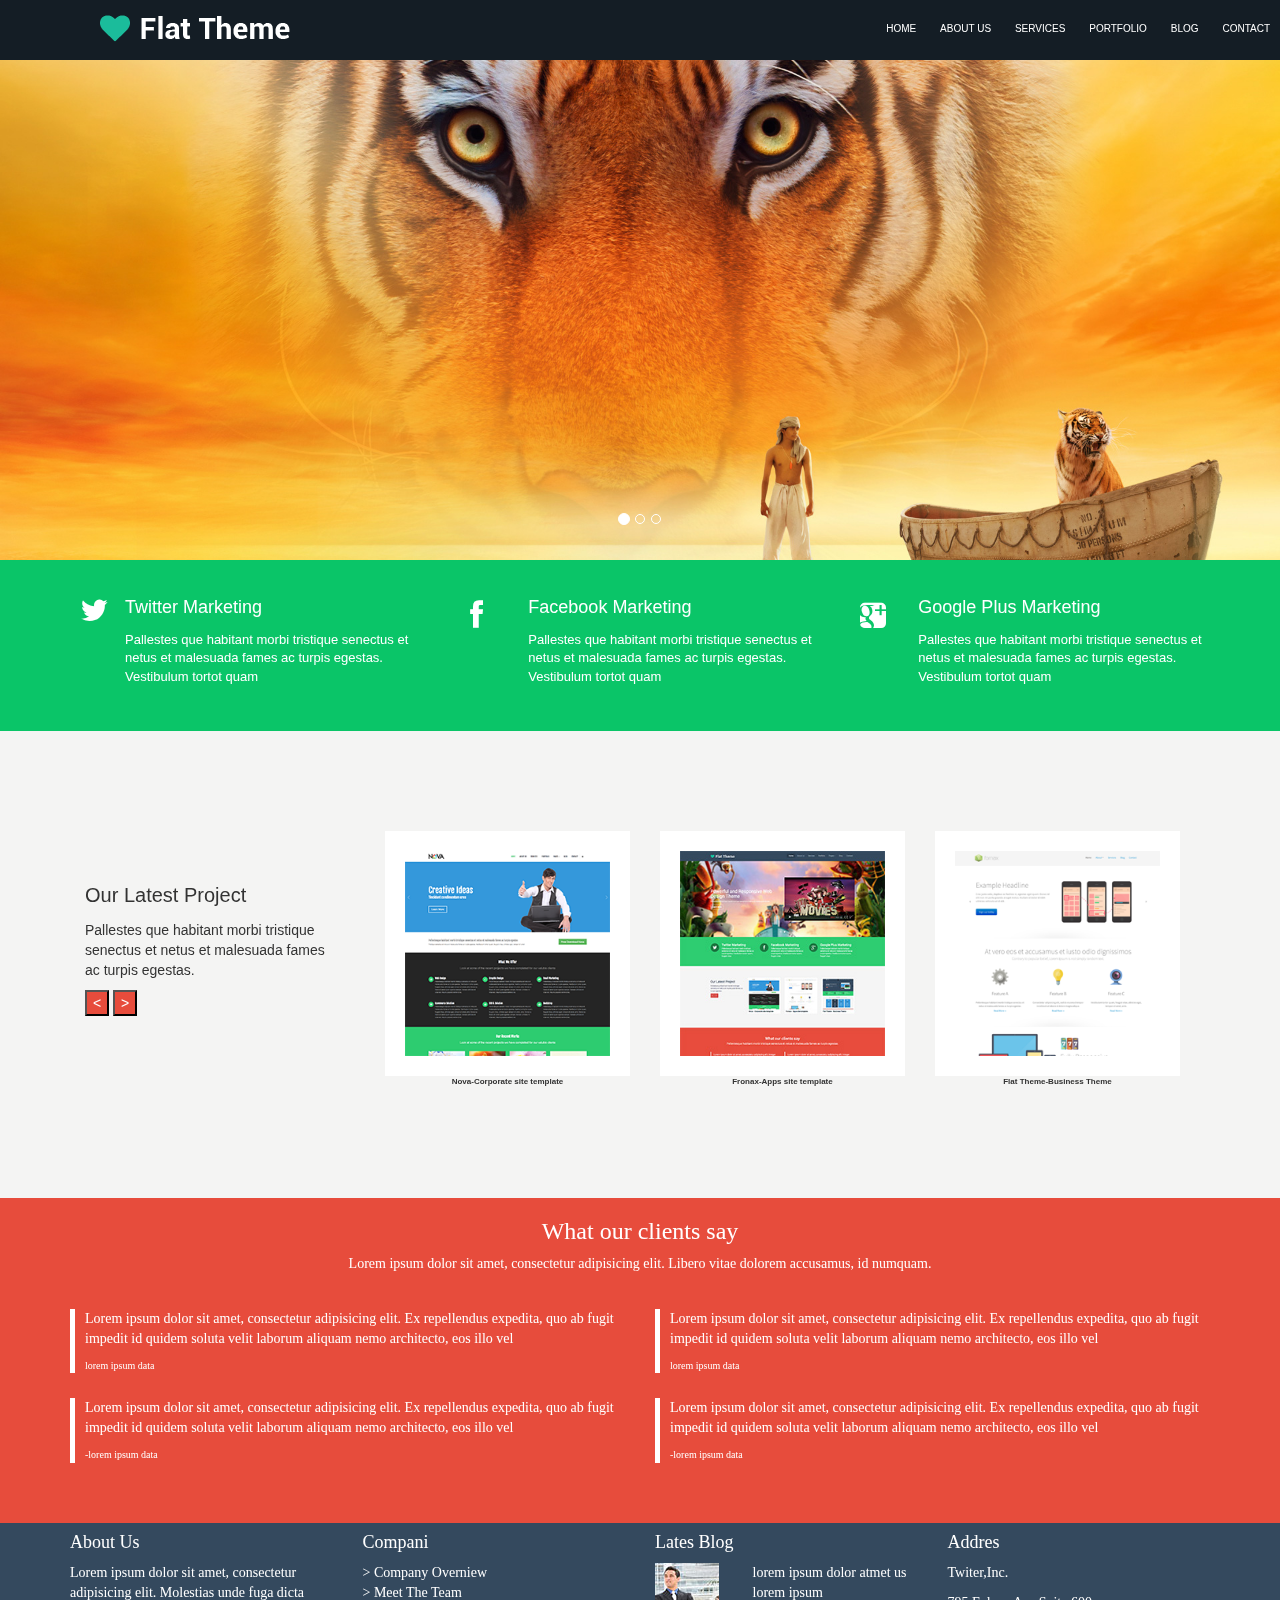
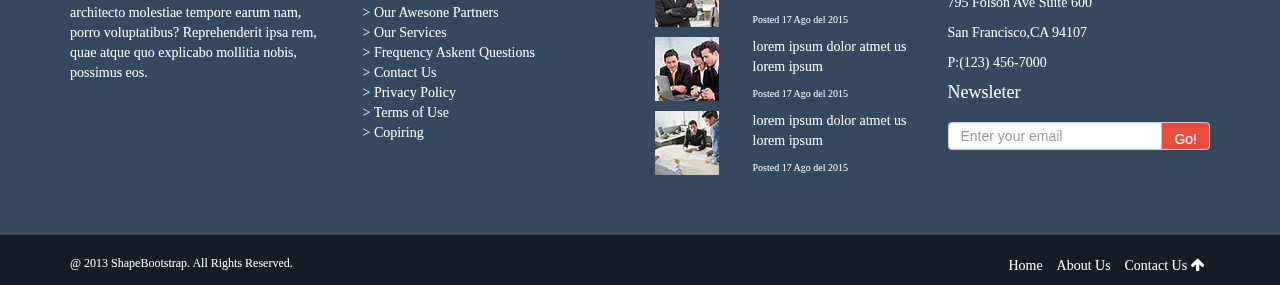
==== commit d5a1d7d0: "ultimos comits" ====
--- a/index.html
+++ b/index.html
@@ -22,17 +22,19 @@
   </head>
   <body>
   <header> <!--menu y slider-->            
-         <div class="main-menu">
-         <ul class="list-nav">
+
+            
+        <div class="main-menu">
             <div class=" logo"><img src="images/logo.png "></div>
-            <li ><a href="">Home</a></li>
-            <li ><a href="">About us</a></li>
-            <li ><a href="">Services</i></a></li>
-            <li ><a href="">Portfolio</a></li>
-            <li ><a href="">Blog</a></li>
-            <li ><a href="">Contact</a></li>
-         </ul> 
-        </div>
+             <ul class="list-nav">
+                <li ><a href="index.html">Home</a></li>
+                <li ><a href="about-us.html">About us</a></li>
+                <li ><a href="services.html">Services</i></a></li>
+                <li ><a href="portfolio.html">Portfolio</a></li>
+                <li ><a href="blog.html">Blog</a></li>
+                <li ><a href="contact-us.html">Contact</a></li>
+             </ul> 
+        </div> 
         <div id="myCarousel" class="carousel slide" data-ride="carousel">
   <!-- Indicators -->
   <ol class="carousel-indicators">
--- a/css/main.css
+++ b/css/main.css
@@ -17,6 +17,34 @@
 	margin: 0px;
 }
 /*** inicio header**/
+.navbar-inverse{
+	list-style: none;
+	background: #000000;
+	color: #FFFFFF;
+	margin: 0;
+	padding: 10px;
+
+}
+.navbar-nav{
+	list-style: none;
+	float: right;
+	margin: 0;
+}
+
+.navbar {
+	list-style: none;
+	}
+
+.nav>li>a{
+	list-style: none;
+	position: relative;
+    display: block;
+    padding: 20px 14px 20px 13px;
+}
+.icon-bar{
+	list-style: none;
+	color: #FFFFFF;
+}
 .main-menu{
 	list-style: none;
     background: #141d25;
@@ -145,6 +173,35 @@
     text-align: center;
 }
 /***fin blanco***/
+/***\blog****/
+.marco{
+	padding: 30px;
+}
+.marco1{
+	padding: 10px;
+} 
+.color-negro{
+	color:#000000;
+}
+.boton{
+	background: blue;
+	border-radius: 5px;
+	color: white;
+
+}
+.fotos{
+	float: right;
+	display: inline-block;
+	padding: 5px;
+	width:100%;
+	height: 100%;
+	background: #FFFFFF;
+
+}.blanco1{
+	background: #FFFFFF
+}
+
+/***\finblog****/
 /*contact*/
 iframe{
 	width:100%;
